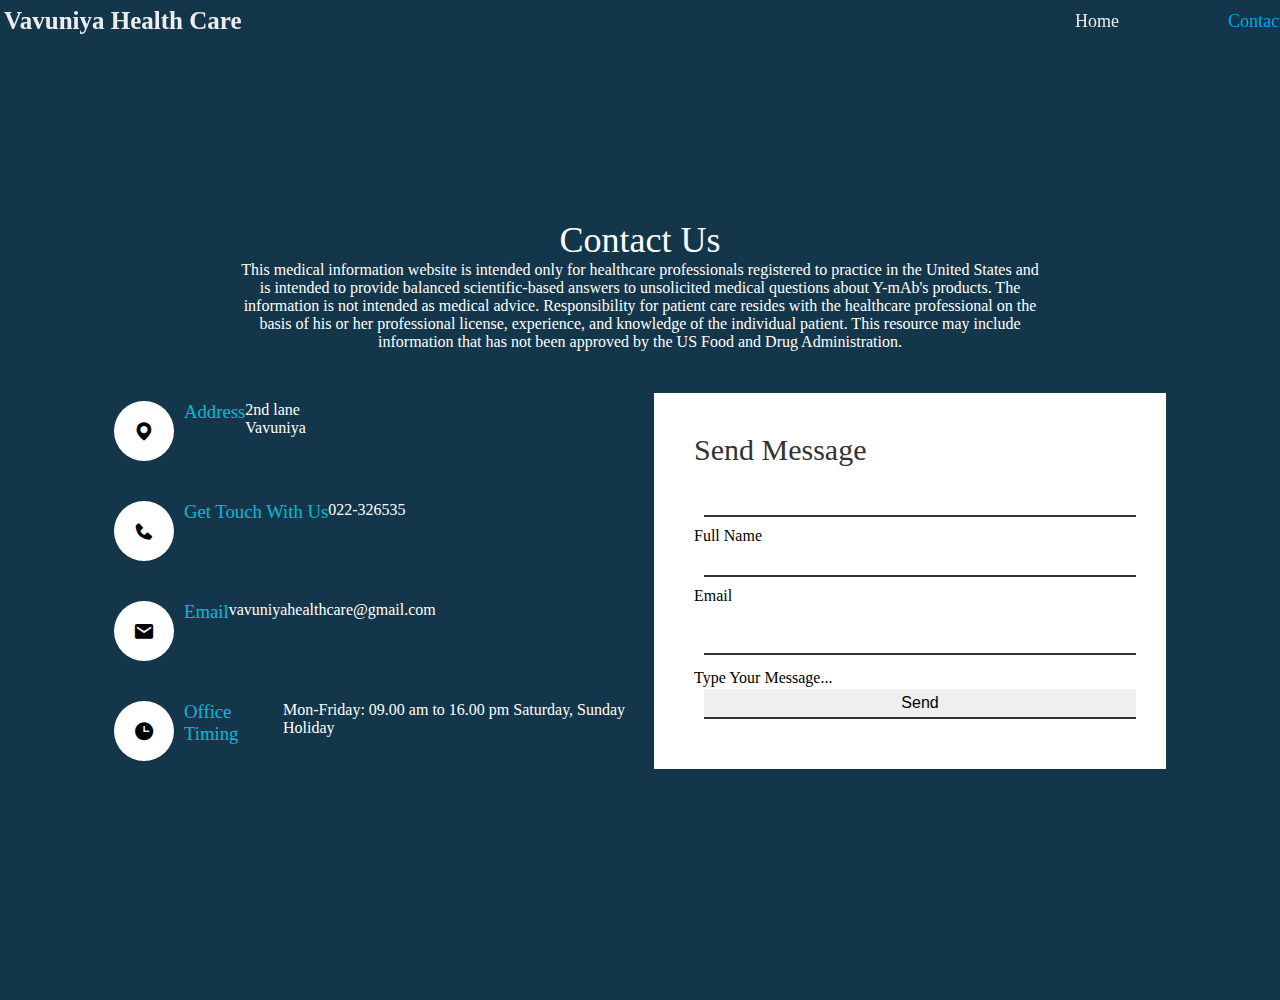
==== contactus.html @ 2269b365 "create contact" ====
<!DOCTYPE html>
<html lang="en">
<head>
    <meta charset="UTF-8">
    <meta name="viewport" content="width=device-width, initial-scale=1.0">
    <title>Document</title>
    <link rel="stylesheet" href="contactus.css">
    <link href='https://unpkg.com/boxicons@2.1.4/css/boxicons.min.css' rel='stylesheet'>

</head>
<body>
    <header class="header">
        <a href="qwe.png" class="logo">Vavuniya Health Care </a>
        <nav class="navbar">
            <a href="" >Home</a>
            <a href=""></a>
            <a href="#"></a>
            <a href=""class="active">Contact</a>
    
        </nav>
      </header> 
      
    <section class="contact">
        <div class="content">
            <h2>Contact Us</h2>
            <p>This medical information website is intended only for healthcare professionals registered to practice in the United States and is intended to provide balanced scientific-based answers to unsolicited medical questions about Y-mAb's products. The information is not intended as medical advice. Responsibility for patient care resides with the healthcare professional on the basis of his or her professional license, experience, and knowledge of the individual patient. This resource may include information that has not been approved by the US Food and Drug Administration.  </p>
        </div>
        <div class="container">
            <div class="contactinfo">
                <div class="box">
                    <div class="icon"><i class='bx bxs-map'></i></div>
                    <div class="text">
                        <h3>Address</h3>
                        <p>2nd lane<br>Vavuniya</p>
                    </div>
                </div>
                <div class="box">
                    <div class="icon"><i class='bx bxs-phone'></i></div>
                    <div class="text">
                        <h3>Get Touch With Us</h3>
                        <p>022-326535</p>
                    </div>
                </div>
                <div class="box">
                    <div class="icon"><i class='bx bxs-envelope'></i></div>
                    <div class="text">
                        <h3>Email</h3>
                        <p>vavuniyahealthcare@gmail.com</p>
                    </div>
                </div>
                <div class="box">
                    <div class="icon"><i class='bx bxs-time'></i></i></div>
                    <div class="text">
                        <h3>Office Timing</h3>
                        <p>Mon-Friday: 09.00 am to 16.00 pm 
                            Saturday, Sunday Holiday</p>
                    </div>
                </div>
            </div>
            <div class="contactform">
                <form>
                    <h2>Send Message</h2>
                    <div class="inputbox">
                        <input type="text" name="" required="required">
                        <span>Full Name</span>
                    </div>
                    <div class="inputbox">
                        <input type="text" name="" required="required">
                        <span>Email</span>
                    </div>
                    <div class="inputbox">
                        <textarea required="required"></textarea>
                        <span>Type Your Message...</span>
                    </div>
                    <div class="inputbox">
                        <input type="submit" name="" value="Send">
                    </div>
                </form>
            </div>
        </div>
        <!-- <div class="home-sci">
            <a href="#"><i class='bx bxl-facebook'></i></a>
            <a href="#"><i class='bx bxl-instagram-alt'></i></a>
            <a href="#"><i class='bx bxl-linkedin'></i></a>
            <a href="#"><i class='bx bxl-whatsapp-square'></i></i></a>

    </section>
    
    
</body>
</html>
---- contactus.css ----
*{
    margin: 0;
    padding: 0;

}
.header{
    position: fixed;
    top: 5px;
    left: 2px;
    width: 100%;
    padding: 2px ;
    background-color: transparent;
    display: flex;
    justify-content: space-between;
    align-items: center;
    z-index: 100;

  
}
.logo{
    font-size: 25px;
    color: #ededed;
    text-decoration: none;
    font-weight: 600;
    
}
.navbar a{
    font-size: 18PX;
    color: #ededed;
    text-decoration: none;
    font-weight: 500;
    margin-left: 35px;
    transition: .3s;

}
.navbar a:hover,
.navbar a.active {
    color: #00abf0;

}

.contact{
    position: relative;
    min-height: 100vh;
    padding: 50px 100px;
    display: flex;
    justify-content: center;
    align-items: center;
    flex-direction: column;
    background-color:rgb(20, 54, 75); 
    /* background: url(1234.avif); */
    background-image: url(123.jpg) no-repeat;
}
.contact .content{
    max-width: 800px;
    text-align: center;

}
.contact .content h2{
    font-size: 36px;
    font-weight: 500;
    color: #fff;
}
.contact .content p{

    font-weight: 300;
    color: #fff;
}
.container{
    width: 100%;
    display: flex;
    justify-content: center;
    align-items: center;
    margin-top: 30px;

}
.container .contactinfo{
    width: 50%;
    display: flex;
    flex-direction: column;

}
.container .contactinfo .box{
    position: relative;
    padding: 20px 0;
    display: flex;

}
.container .contactinfo .box .icon{
    min-width: 60px;
    height: 60px;
    background: #fff;
    display: flex;
    justify-content: center;
    align-items: center;
    border-radius: 50%;
    font-size: 22px;
    
}
.container .contactinfo .box .text{
    display: flex;
    margin-left: 10px;
    font-size: 16px;
    color: #fff;
    font-weight: 300;
}
.container .contactinfo .box .text h3{
    font-weight: 500;
    color: #00bcd4;
    
}
.contactform{
    width: 40%;
    padding: 40px;
    background: #fff;

}
.contactform h2{
    font-size: 30px;
    color: #333;
    font-weight: 500;

}
.contactform .inputbox{
    position: relative;
    width: 100%;
    margin-top: 10px;

}
.contactform .inputbox input,
.contactform .inputbox textarea

{
    width: 100%;
    padding: 5px 0;
    font-size: 16px;
    margin: 10px;
    border: none;
    border-bottom: 2px solid #333;
    outline: none;
    resize: none;
}
.contactform .inputbox span{
    position: absolute;
    left: 0;
    padding:0px;
    font-size: 16px;
    margin: 0;
    pointer-events: none;
    transition: 0.5s;
}


.contactform .inputbox input:focus ~ span,
.contactform .inputbox input:valid ~ span,
.contactform .inputbox textarea:focus ~ span,
.contactform .inputbox textarea:valid ~ span





{
    color: rgb(21, 21, 102);
    font-size: 12px;
    transform: translate3d(-20px);
}
.contactform .inputbox input [type="sumbit"]{
    width: 100px;
    background-color: #00bcd4;
    color: #fff;
    border: none;
    cursor: pointer;
    padding: 10px;
    font-size: 18px;
}

.home-sci{
    position: absolute;
    bottom: 40px;
    width: 220px;
    display: flex;
    justify-content: space-between;

}
.home-sci a {
    position: relative;
    display: inline-flex;
    justify-content: center;
    align-items: center;
    width: 40px;
    height: 40px;
    background: transparent;
    border: 2px solid #00abf0;
    border-radius: 50%;
    font-size: 20px;
    color: #00abf0;
    text-decoration: none;
    z-index: 1;
    overflow: hidden;
    transition: .5s;

}
.home-sci a:hover {
    color:#081b29 ;

}

.home-sci a::before {
    content: '';
    position: absolute;
    top: 0;
    left: 0;
    width: 0;
    height: 100%;
    background: #00abf0;
    z-index: -1;
    transition: .5s;

}
.home-sci a:hover::before{
    width: 100%;
}
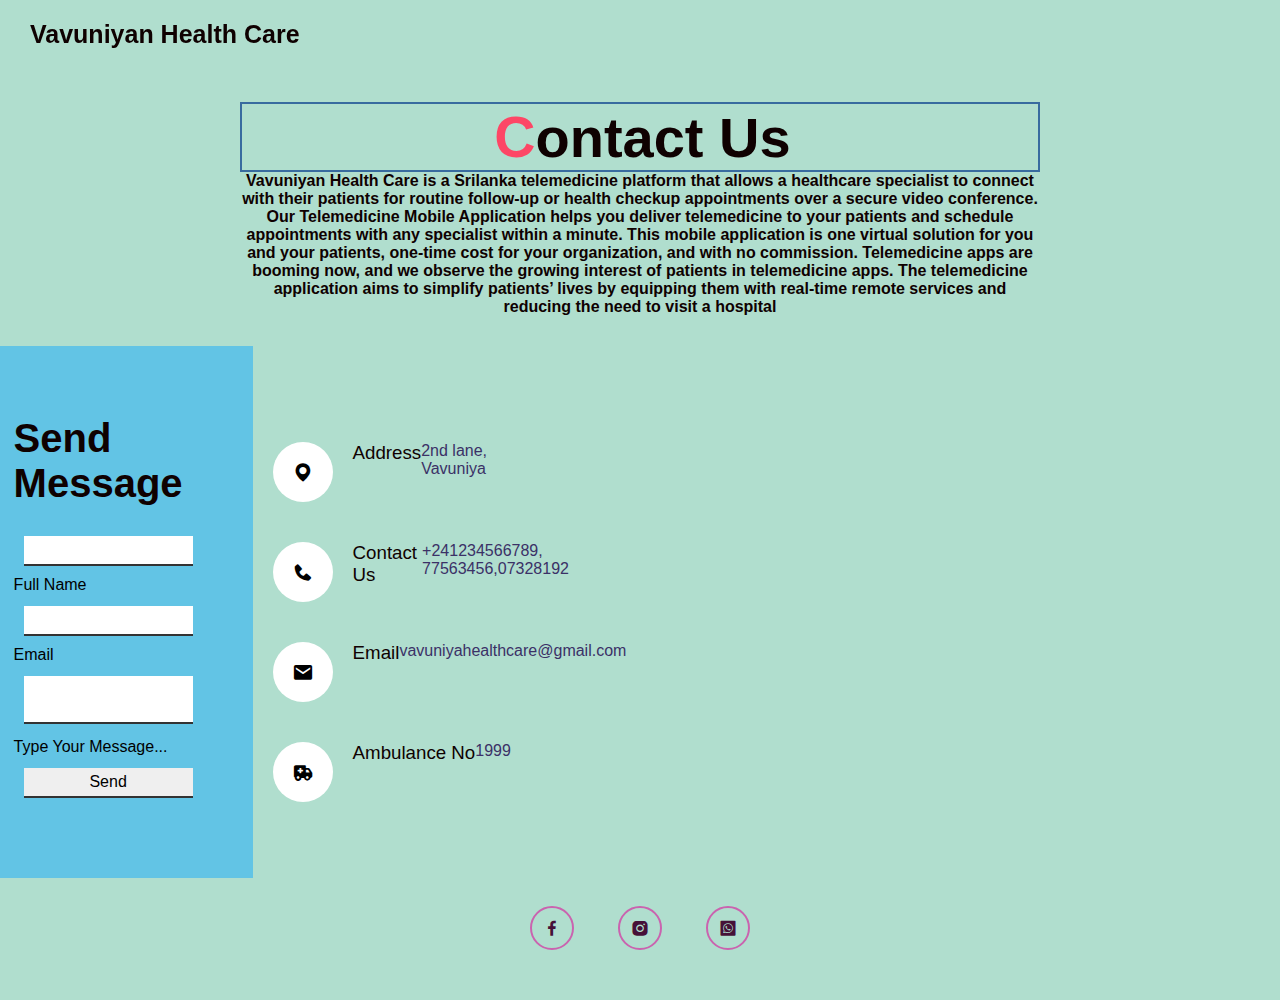
==== commit 5c4abe96: "create contact us" ====
--- a/contactus.html
+++ b/contactus.html
@@ -1,62 +1,26 @@
 <!DOCTYPE html>
 <html lang="en">
+
 <head>
     <meta charset="UTF-8">
     <meta name="viewport" content="width=device-width, initial-scale=1.0">
-    <title>Document</title>
+    <title>Contact</title>
     <link rel="stylesheet" href="contactus.css">
     <link href='https://unpkg.com/boxicons@2.1.4/css/boxicons.min.css' rel='stylesheet'>
 
 </head>
+
 <body>
     <header class="header">
-        <a href="qwe.png" class="logo">Vavuniya Health Care </a>
-        <nav class="navbar">
-            <a href="" >Home</a>
-            <a href=""></a>
-            <a href="#"></a>
-            <a href=""class="active">Contact</a>
-    
-        </nav>
-      </header> 
+        <a href="#" class="logo">Vavuniyan Health Care </a>
       
+    </header>
     <section class="contact">
         <div class="content">
-            <h2>Contact Us</h2>
-            <p>This medical information website is intended only for healthcare professionals registered to practice in the United States and is intended to provide balanced scientific-based answers to unsolicited medical questions about Y-mAb's products. The information is not intended as medical advice. Responsibility for patient care resides with the healthcare professional on the basis of his or her professional license, experience, and knowledge of the individual patient. This resource may include information that has not been approved by the US Food and Drug Administration.  </p>
+            <h2><b>Contact Us</b></h2>
+            <p>Vavuniyan Health Care is a Srilanka telemedicine platform that allows a healthcare specialist to connect with their patients for routine follow-up or health checkup appointments over a secure video conference. Our Telemedicine Mobile Application helps you deliver telemedicine to your patients and schedule appointments with any specialist within a minute. This mobile application is one virtual solution for you and your patients, one-time cost for your organization, and with no commission. Telemedicine apps are booming now, and we observe the growing interest of patients in telemedicine apps. The telemedicine application aims to simplify patients’ lives by equipping them with real-time remote services and reducing the need to visit a hospital </p>
         </div>
         <div class="container">
-            <div class="contactinfo">
-                <div class="box">
-                    <div class="icon"><i class='bx bxs-map'></i></div>
-                    <div class="text">
-                        <h3>Address</h3>
-                        <p>2nd lane<br>Vavuniya</p>
-                    </div>
-                </div>
-                <div class="box">
-                    <div class="icon"><i class='bx bxs-phone'></i></div>
-                    <div class="text">
-                        <h3>Get Touch With Us</h3>
-                        <p>022-326535</p>
-                    </div>
-                </div>
-                <div class="box">
-                    <div class="icon"><i class='bx bxs-envelope'></i></div>
-                    <div class="text">
-                        <h3>Email</h3>
-                        <p>vavuniyahealthcare@gmail.com</p>
-                    </div>
-                </div>
-                <div class="box">
-                    <div class="icon"><i class='bx bxs-time'></i></i></div>
-                    <div class="text">
-                        <h3>Office Timing</h3>
-                        <p>Mon-Friday: 09.00 am to 16.00 pm 
-                            Saturday, Sunday Holiday</p>
-                    </div>
-                </div>
-            </div>
             <div class="contactform">
                 <form>
                     <h2>Send Message</h2>
@@ -77,15 +41,64 @@
                     </div>
                 </form>
             </div>
+            <div class="contactinfo">
+                
+                
+               <div class="box">
+                  <div class="icon"><i class='bx bxs-map'></i></div>
+                  <div class="text">
+                       <h3>Address</h3>
+                       <p>2nd lane,<br>Vavuniya</p>
+                 </div>
+              </div>
+             
+                <div class="box">
+                    <div class="icon"><i class='bx bxs-phone'></i></div>
+                    <div class="text">
+                        <h3>Contact Us</h3>
+                        <p>+241234566789,
+                            77563456,07328192
+                        </p>
+                    </div>
+                </div>
+                <div class="box">
+                    <div class="icon"><i class='bx bxs-envelope'></i></div>
+                    <div class="text">
+                        <h3>Email</h3>
+                        <p>vavuniyahealthcare@gmail.com</p>
+                    </div>
+                </div>
+                <div class="box">
+                    <div class="icon"><i class='bx bxs-ambulance'></i></div>
+                    <div class="text">
+                        <h3>Ambulance No</h3>
+                        <p>1999</p>
+                    </div>
+                </div>
+               
+
+
+            </div> 
+            <div class="map">
+                <iframe
+                src="https://www.google.com/maps/embed?pb=!1m18!1m12!1m3!1d3943.2513639842045!2d80.48647627558722!3d8.762404693103948!2m3!1f0!2f0!3f0!3m2!1i1024!2i768!4f13.1!3m3!1m2!1s0x3afc1585451f8311%3A0xe16207568497a344!2sVavuniya%20Health%20care!5e0!3m2!1sen!2slk!4v1704777569229!5m2!1sen!2slk"
+                width="600" height="450" style="border:0;" allowfullscreen="" loading="lazy"
+                referrerpolicy="no-referrer-when-downgrade">
+            </iframe> 
+            </div> 
+            </div>
+           
         </div>
-        <!-- <div class="home-sci">
+        <div class="home-sci">
+
             <a href="#"><i class='bx bxl-facebook'></i></a>
             <a href="#"><i class='bx bxl-instagram-alt'></i></a>
-            <a href="#"><i class='bx bxl-linkedin'></i></a>
             <a href="#"><i class='bx bxl-whatsapp-square'></i></i></a>
 
+
+        </div>
     </section>
-    
-    
+
 </body>
+
 </html>--- a/contactus.css
+++ b/contactus.css
@@ -1,43 +1,32 @@
+@import url('https://fonts.cdnfonts.com/css/poppins');
+
 *{
     margin: 0;
     padding: 0;
+    font-family: 'Poppins', sans-serif;
+
 
 }
 .header{
     position: fixed;
-    top: 5px;
-    left: 2px;
-    width: 100%;
-    padding: 2px ;
+    top: 0;
+    left: 10px;
+    width: 100%;
+    padding: 20px ;
     background-color: transparent;
     display: flex;
     justify-content: space-between;
     align-items: center;
-    z-index: 100;
-
-  
+    z-index: 100; 
 }
 .logo{
     font-size: 25px;
-    color: #ededed;
+    color: #0f0101;
     text-decoration: none;
     font-weight: 600;
     
 }
-.navbar a{
-    font-size: 18PX;
-    color: #ededed;
-    text-decoration: none;
-    font-weight: 500;
-    margin-left: 35px;
-    transition: .3s;
-
-}
-.navbar a:hover,
-.navbar a.active {
-    color: #00abf0;
-
-}
+
 
 .contact{
     position: relative;
@@ -47,9 +36,11 @@
     justify-content: center;
     align-items: center;
     flex-direction: column;
-    background-color:rgb(20, 54, 75); 
-    /* background: url(1234.avif); */
-    background-image: url(123.jpg) no-repeat;
+    background-color:rgb(176, 222, 206);    
+    /* background: url(log4.jpg) no-repeat; */
+    
+
+
 }
 .contact .content{
     max-width: 800px;
@@ -57,14 +48,24 @@
 
 }
 .contact .content h2{
-    font-size: 36px;
-    font-weight: 500;
-    color: #fff;
+    font-size: 56px;
+    font-weight: bold;
+    border: 2px solid rgb(56, 107, 159);
+    color: #0f0101;
+}
+.contact .content h2::first-letter{
+    font-size: 57px;
+ 
+   border-right: transparent;
+   padding-left: 5px;
+   color: #fd4766;
+
+
 }
 .contact .content p{
 
-    font-weight: 300;
-    color: #fff;
+    font-weight: 550;
+    color: #0f0101;
 }
 .container{
     width: 100%;
@@ -82,8 +83,10 @@
 }
 .container .contactinfo .box{
     position: relative;
-    padding: 20px 0;
-    display: flex;
+    padding: 20px;
+    display: flex;
+    margin-right: 50px;
+    
 
 }
 .container .contactinfo .box .icon{
@@ -95,36 +98,41 @@
     align-items: center;
     border-radius: 50%;
     font-size: 22px;
-    
 }
 .container .contactinfo .box .text{
     display: flex;
-    margin-left: 10px;
+    margin-left: 20px;
     font-size: 16px;
-    color: #fff;
+    color: #3b3167;
     font-weight: 300;
 }
 .container .contactinfo .box .text h3{
     font-weight: 500;
-    color: #00bcd4;
+    color: #0f0101;
     
 }
 .contactform{
-    width: 40%;
-    padding: 40px;
-    background: #fff;
+    width: 500px;
+    padding: 70px;
+    background:  #62c4e5;
+    margin: 20px;
+    margin-right: 0px;
+    margin-top: 0px;
+    margin-left: -40px;
+    
+    
 
 }
 .contactform h2{
-    font-size: 30px;
-    color: #333;
-    font-weight: 500;
+    font-size: 40px;
+    color: #0f0101;
+    font-weight: 600;
 
 }
 .contactform .inputbox{
     position: relative;
     width: 100%;
-    margin-top: 10px;
+    margin-top: 20px;
 
 }
 .contactform .inputbox input,
@@ -132,10 +140,10 @@
 
 {
     width: 100%;
-    padding: 5px 0;
+    padding: 5px 0px;
     font-size: 16px;
     margin: 10px;
-    border: none;
+    border: 3px;
     border-bottom: 2px solid #333;
     outline: none;
     resize: none;
@@ -161,23 +169,38 @@
 
 
 {
-    color: rgb(21, 21, 102);
+    color: #e91e63;
     font-size: 12px;
     transform: translate3d(-20px);
 }
 .contactform .inputbox input [type="sumbit"]{
     width: 100px;
-    background-color: #00bcd4;
+    background-color: #9bdae2;
     color: #fff;
     border: none;
     cursor: pointer;
     padding: 10px;
     font-size: 18px;
 }
+ @media (max-width:991px){
+    .contact{
+        padding: 50px;
+    }
+    .container{
+        flex-direction: column;
+    }
+    .container .contactinfo{
+        margin-bottom: 40px;
+    }
+    .container .contactinfo{
+        width: 100%;
+    }
+    .
+}
 
 .home-sci{
     position: absolute;
-    bottom: 40px;
+    bottom: 50px;
     width: 220px;
     display: flex;
     justify-content: space-between;
@@ -185,16 +208,16 @@
 }
 .home-sci a {
     position: relative;
-    display: inline-flex;
+    display: inline-flex; 
     justify-content: center;
     align-items: center;
     width: 40px;
     height: 40px;
     background: transparent;
-    border: 2px solid #00abf0;
+    border: 2px solid #ca63af;
     border-radius: 50%;
     font-size: 20px;
-    color: #00abf0;
+    color: #461138;
     text-decoration: none;
     z-index: 1;
     overflow: hidden;
@@ -213,12 +236,11 @@
     left: 0;
     width: 0;
     height: 100%;
-    background: #00abf0;
+    background: #04415a;
     z-index: -1;
-    transition: .5s;
+    transition: .3s;
 
 }
 .home-sci a:hover::before{
     width: 100%;
 }
-
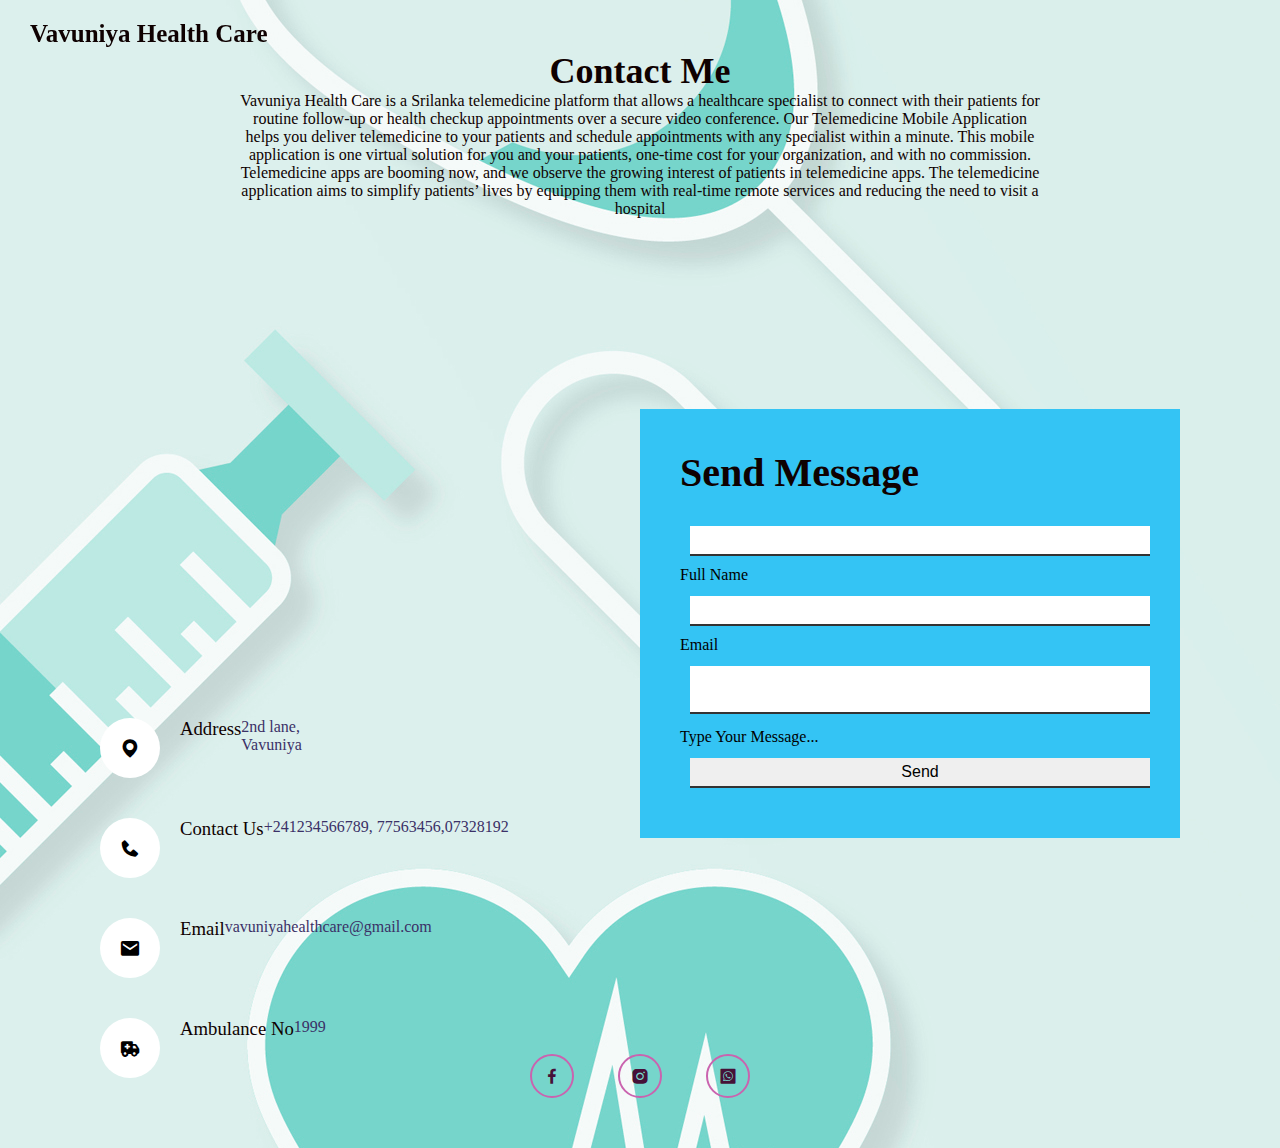
==== commit d982ae91: "finalOutput" ====
--- a/contactus.html
+++ b/contactus.html
@@ -12,46 +12,28 @@
 
 <body>
     <header class="header">
-        <a href="#" class="logo">Vavuniyan Health Care </a>
+        <a href="#" class="logo">Vavuniya Health Care </a>
       
     </header>
     <section class="contact">
         <div class="content">
-            <h2><b>Contact Us</b></h2>
-            <p>Vavuniyan Health Care is a Srilanka telemedicine platform that allows a healthcare specialist to connect with their patients for routine follow-up or health checkup appointments over a secure video conference. Our Telemedicine Mobile Application helps you deliver telemedicine to your patients and schedule appointments with any specialist within a minute. This mobile application is one virtual solution for you and your patients, one-time cost for your organization, and with no commission. Telemedicine apps are booming now, and we observe the growing interest of patients in telemedicine apps. The telemedicine application aims to simplify patients’ lives by equipping them with real-time remote services and reducing the need to visit a hospital </p>
+            <h2><b>Contact Me</b></h2>
+            <p>Vavuniya Health Care is a Srilanka telemedicine platform that allows a healthcare specialist to connect with their patients for routine follow-up or health checkup appointments over a secure video conference. Our Telemedicine Mobile Application helps you deliver telemedicine to your patients and schedule appointments with any specialist within a minute. This mobile application is one virtual solution for you and your patients, one-time cost for your organization, and with no commission. Telemedicine apps are booming now, and we observe the growing interest of patients in telemedicine apps. The telemedicine application aims to simplify patients’ lives by equipping them with real-time remote services and reducing the need to visit a hospital </p>
         </div>
         <div class="container">
-            <div class="contactform">
-                <form>
-                    <h2>Send Message</h2>
-                    <div class="inputbox">
-                        <input type="text" name="" required="required">
-                        <span>Full Name</span>
-                    </div>
-                    <div class="inputbox">
-                        <input type="text" name="" required="required">
-                        <span>Email</span>
-                    </div>
-                    <div class="inputbox">
-                        <textarea required="required"></textarea>
-                        <span>Type Your Message...</span>
-                    </div>
-                    <div class="inputbox">
-                        <input type="submit" name="" value="Send">
-                    </div>
-                </form>
-            </div>
             <div class="contactinfo">
                 
-                
+                <iframe
+                    src="https://www.google.com/maps/embed?pb=!1m18!1m12!1m3!1d3943.2513639842045!2d80.48647627558722!3d8.762404693103948!2m3!1f0!2f0!3f0!3m2!1i1024!2i768!4f13.1!3m3!1m2!1s0x3afc1585451f8311%3A0xe16207568497a344!2sVavuniya%20Health%20care!5e0!3m2!1sen!2slk!4v1704777569229!5m2!1sen!2slk"
+                    width="600" height="450" style="border:0;" allowfullscreen="" loading="lazy"
+                    referrerpolicy="no-referrer-when-downgrade"></iframe>
                <div class="box">
                   <div class="icon"><i class='bx bxs-map'></i></div>
                   <div class="text">
                        <h3>Address</h3>
                        <p>2nd lane,<br>Vavuniya</p>
                  </div>
-              </div>
-             
+              </div>    
                 <div class="box">
                     <div class="icon"><i class='bx bxs-phone'></i></div>
                     <div class="text">
@@ -75,19 +57,27 @@
                         <p>1999</p>
                     </div>
                 </div>
-               
-
-
-            </div> 
-            <div class="map">
-                <iframe
-                src="https://www.google.com/maps/embed?pb=!1m18!1m12!1m3!1d3943.2513639842045!2d80.48647627558722!3d8.762404693103948!2m3!1f0!2f0!3f0!3m2!1i1024!2i768!4f13.1!3m3!1m2!1s0x3afc1585451f8311%3A0xe16207568497a344!2sVavuniya%20Health%20care!5e0!3m2!1sen!2slk!4v1704777569229!5m2!1sen!2slk"
-                width="600" height="450" style="border:0;" allowfullscreen="" loading="lazy"
-                referrerpolicy="no-referrer-when-downgrade">
-            </iframe> 
-            </div> 
             </div>
-           
+            <div class="contactform">
+                <form>
+                    <h2>Send Message</h2>
+                    <div class="inputbox">
+                        <input type="text" name="" required="required">
+                        <span>Full Name</span>
+                    </div>
+                    <div class="inputbox">
+                        <input type="text" name="" required="required">
+                        <span>Email</span>
+                    </div>
+                    <div class="inputbox">
+                        <textarea required="required"></textarea>
+                        <span>Type Your Message...</span>
+                    </div>
+                    <div class="inputbox">
+                        <input type="submit" name="" value="Send">
+                    </div>
+                </form>
+            </div>
         </div>
         <div class="home-sci">
 
--- a/contactus.css
+++ b/contactus.css
@@ -1,10 +1,6 @@
-@import url('https://fonts.cdnfonts.com/css/poppins');
-
 *{
     margin: 0;
     padding: 0;
-    font-family: 'Poppins', sans-serif;
-
 
 }
 .header{
@@ -36,8 +32,8 @@
     justify-content: center;
     align-items: center;
     flex-direction: column;
-    background-color:rgb(176, 222, 206);    
-    /* background: url(log4.jpg) no-repeat; */
+    /* background-color:green; */    
+    background: url(1234.jpeg) no-repeat;
     
 
 
@@ -48,23 +44,13 @@
 
 }
 .contact .content h2{
-    font-size: 56px;
-    font-weight: bold;
-    border: 2px solid rgb(56, 107, 159);
-    color: #0f0101;
-}
-.contact .content h2::first-letter{
-    font-size: 57px;
- 
-   border-right: transparent;
-   padding-left: 5px;
-   color: #fd4766;
-
-
+    font-size: 36px;
+    font-weight: 500;
+    color: #0f0101;
 }
 .contact .content p{
 
-    font-weight: 550;
+    font-weight: 300;
     color: #0f0101;
 }
 .container{
@@ -83,10 +69,8 @@
 }
 .container .contactinfo .box{
     position: relative;
-    padding: 20px;
-    display: flex;
-    margin-right: 50px;
-    
+    padding: 20px 0;
+    display: flex;
 
 }
 .container .contactinfo .box .icon{
@@ -112,15 +96,10 @@
     
 }
 .contactform{
-    width: 500px;
-    padding: 70px;
-    background:  #62c4e5;
-    margin: 20px;
-    margin-right: 0px;
-    margin-top: 0px;
-    margin-left: -40px;
-    
-    
+    width: 600px;
+    padding: 40px;
+    background:  #34c4f4;
+    margin-top: -100px;
 
 }
 .contactform h2{
@@ -140,10 +119,10 @@
 
 {
     width: 100%;
-    padding: 5px 0px;
+    padding: 5px 0;
     font-size: 16px;
     margin: 10px;
-    border: 3px;
+    border: none;
     border-bottom: 2px solid #333;
     outline: none;
     resize: none;
@@ -195,9 +174,7 @@
     .container .contactinfo{
         width: 100%;
     }
-    .
-}
-
+} 
 .home-sci{
     position: absolute;
     bottom: 50px;
@@ -208,7 +185,7 @@
 }
 .home-sci a {
     position: relative;
-    display: inline-flex; 
+    display: inline-flex;
     justify-content: center;
     align-items: center;
     width: 40px;
@@ -238,7 +215,7 @@
     height: 100%;
     background: #04415a;
     z-index: -1;
-    transition: .3s;
+    transition: .5s;
 
 }
 .home-sci a:hover::before{
